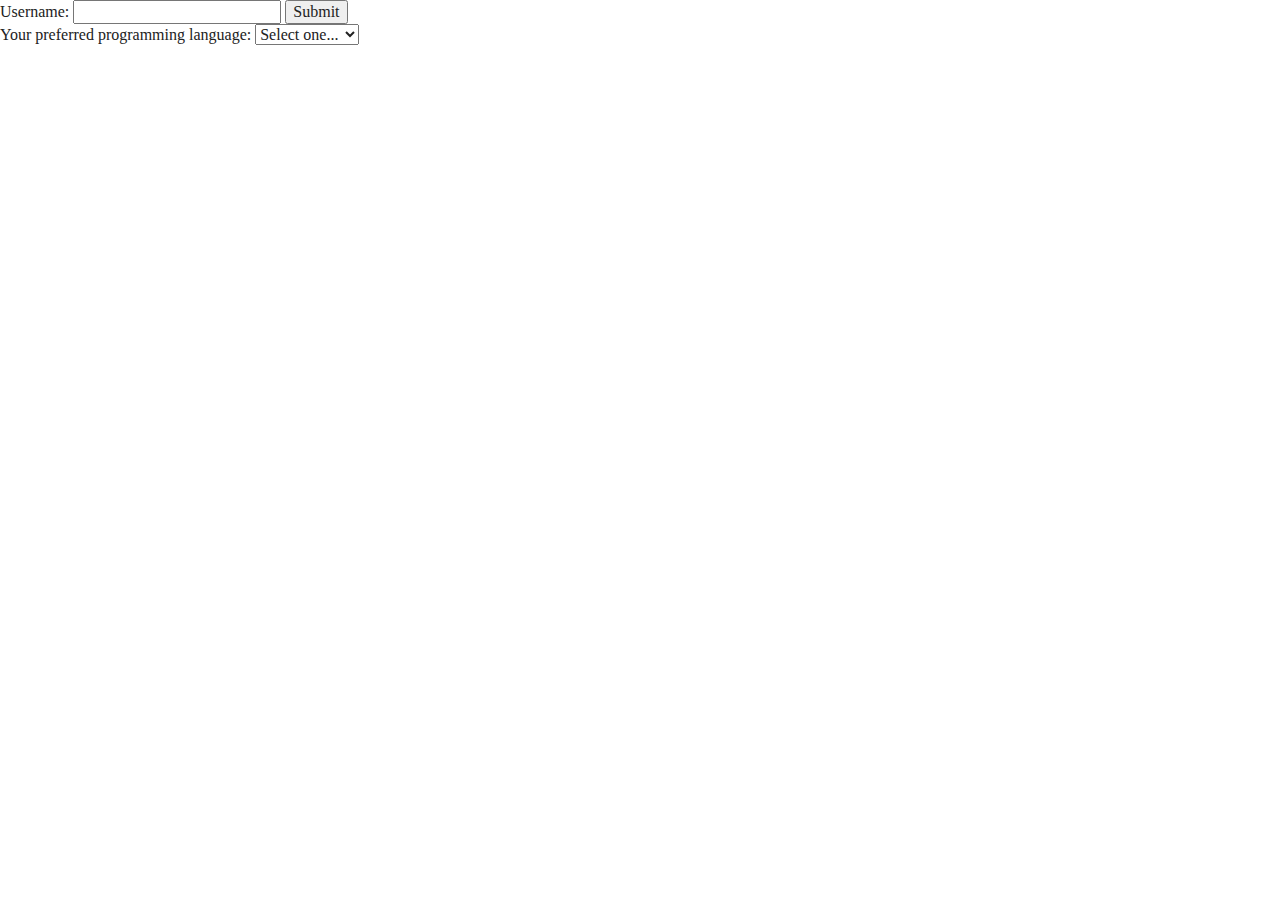
==== index.html @ 8140ffef "switched to "official" git repository" ====
<!doctype html>
<!--[if lt IE 7]> <html class="ie6 oldie"> <![endif]-->
<!--[if IE 7]>    <html class="ie7 oldie"> <![endif]-->
<!--[if IE 8]>    <html class="ie8 oldie"> <![endif]-->
<!--[if gt IE 8]><!-->
<html class="">
<!--<![endif]-->
<head>
<meta charset="utf-8">
<meta name="viewport" content="width=device-width, initial-scale=1">
<title>Untitled Document</title>
<link href="boilerplate.css" rel="stylesheet" type="text/css">
<!-- 
To learn more about the conditional comments around the html tags at the top of the file:
paulirish.com/2008/conditional-stylesheets-vs-css-hacks-answer-neither/

Do the following if you're using your customized build of modernizr (http://www.modernizr.com/):
* insert the link to your js here
* remove the link below to the html5shiv
* add the "no-js" class to the html tags at the top
* you can also remove the link to respond.min.js if you included the MQ Polyfill in your modernizr build 
-->
<!--[if lt IE 9]>
<script src="http://html5shiv.googlecode.com/svn/trunk/html5.js"></script>
<![endif]-->
<script src="respond.min.js"></script>
</head>
<body>
<div class="gridContainer clearfix">
  <div id="div1" class="fluid">
  
  <form name="input" action="ec2-54-164-21-237.compute-1.amazonaws.com" method="get">
Username: <input type="text" name="user">
<input type="submit" value="Submit">
</form>
<div>
<style>
  .custom-combobox {
    position: relative;
    display: inline-block;
  }
  .custom-combobox-toggle {
    position: absolute;
    top: 0;
    bottom: 0;
    margin-left: -1px;
    padding: 0;
  }
  .custom-combobox-input {
    margin: 0;
    padding: 5px 10px;
  }
  </style>
  <script>
  (function( $ ) {
    $.widget( "custom.combobox", {
      _create: function() {
        this.wrapper = $( "<span>" )
          .addClass( "custom-combobox" )
          .insertAfter( this.element );
 
        this.element.hide();
        this._createAutocomplete();
        this._createShowAllButton();
      },
 
      _createAutocomplete: function() {
        var selected = this.element.children( ":selected" ),
          value = selected.val() ? selected.text() : "";
 
        this.input = $( "<input>" )
          .appendTo( this.wrapper )
          .val( value )
          .attr( "title", "" )
          .addClass( "custom-combobox-input ui-widget ui-widget-content ui-state-default ui-corner-left" )
          .autocomplete({
            delay: 0,
            minLength: 0,
            source: $.proxy( this, "_source" )
          })
          .tooltip({
            tooltipClass: "ui-state-highlight"
          });
 
        this._on( this.input, {
          autocompleteselect: function( event, ui ) {
            ui.item.option.selected = true;
            this._trigger( "select", event, {
              item: ui.item.option
            });
          },
 
          autocompletechange: "_removeIfInvalid"
        });
      },
 
      _createShowAllButton: function() {
        var input = this.input,
          wasOpen = false;
 
        $( "<a>" )
          .attr( "tabIndex", -1 )
          .attr( "title", "Show All Items" )
          .tooltip()
          .appendTo( this.wrapper )
          .button({
            icons: {
              primary: "ui-icon-triangle-1-s"
            },
            text: false
          })
          .removeClass( "ui-corner-all" )
          .addClass( "custom-combobox-toggle ui-corner-right" )
          .mousedown(function() {
            wasOpen = input.autocomplete( "widget" ).is( ":visible" );
          })
          .click(function() {
            input.focus();
 
            // Close if already visible
            if ( wasOpen ) {
              return;
            }
 
            // Pass empty string as value to search for, displaying all results
            input.autocomplete( "search", "" );
          });
      },
 
      _source: function( request, response ) {
        var matcher = new RegExp( $.ui.autocomplete.escapeRegex(request.term), "i" );
        response( this.element.children( "option" ).map(function() {
          var text = $( this ).text();
          if ( this.value && ( !request.term || matcher.test(text) ) )
            return {
              label: text,
              value: text,
              option: this
            };
        }) );
      },
 
      _removeIfInvalid: function( event, ui ) {
 
        // Selected an item, nothing to do
        if ( ui.item ) {
          return;
        }
 
        // Search for a match (case-insensitive)
        var value = this.input.val(),
          valueLowerCase = value.toLowerCase(),
          valid = false;
        this.element.children( "option" ).each(function() {
          if ( $( this ).text().toLowerCase() === valueLowerCase ) {
            this.selected = valid = true;
            return false;
          }
        });
 
        // Found a match, nothing to do
        if ( valid ) {
          return;
        }
 
        // Remove invalid value
        this.input
          .val( "" )
          .attr( "title", value + " didn't match any item" )
          .tooltip( "open" );
        this.element.val( "" );
        this._delay(function() {
          this.input.tooltip( "close" ).attr( "title", "" );
        }, 2500 );
        this.input.autocomplete( "instance" ).term = "";
      },
 
      _destroy: function() {
        this.wrapper.remove();
        this.element.show();
      }
    });
  })( jQuery );
 
  $(function() {
    $( "#combobox" ).combobox();
    $( "#toggle" ).click(function() {
      $( "#combobox" ).toggle();
    });
  });
  </script>
</head>
<body>
 
<div class="ui-widget">
  <label>Your preferred programming language: </label>
  <select id="combobox">
    <option value="">Select one...</option>
    <option value="ActionScript">ActionScript</option>
    <option value="AppleScript">AppleScript</option>
    <option value="Asp">Asp</option>
    <option value="BASIC">BASIC</option>
    <option value="C">C</option>
    <option value="C++">C++</option>
    <option value="Clojure">Clojure</option>
    <option value="COBOL">COBOL</option>
    <option value="ColdFusion">ColdFusion</option>
    <option value="Erlang">Erlang</option>
    <option value="Fortran">Fortran</option>
    <option value="Groovy">Groovy</option>
    <option value="Haskell">Haskell</option>
    <option value="Java">Java</option>
    <option value="JavaScript">JavaScript</option>
    <option value="Lisp">Lisp</option>
    <option value="Perl">Perl</option>
    <option value="PHP">PHP</option>
    <option value="Python">Python</option>
    <option value="Ruby">Ruby</option>
    <option value="Scala">Scala</option>
    <option value="Scheme">Scheme</option>
  </select>
</div>
</div>
 
</div>
</div>
</body>
</html>
---- boilerplate.css ----
/*
/*
 * HTML5 ✰ Boilerplate v3.0.2
 *
 * What follows is the result of much research on cross-browser styling.
 * Credit left inline and big thanks to Nicolas Gallagher, Jonathan Neal,
 * Kroc Camen, and the H5BP dev community and team.
 *
 * Detailed information about this CSS: h5bp.com/css
 * 
 * Dreamweaver modifications:
 * 1. Commented out selection highlight
 * 2. Removed media queries section (we add our own in a separate file)
 *
 * ==|== normalize ==========================================================
 */


/* =============================================================================
   HTML5 display definitions
   ========================================================================== */

article, aside, details, figcaption, figure, footer, header, hgroup, nav, section { display: block; }
audio, canvas, video { display: inline-block; *display: inline; *zoom: 1; }
audio:not([controls]) { display: none; }
[hidden] { display: none; }

/* =============================================================================
   Base
   ========================================================================== */

/*
 * 1. Correct text resizing oddly in IE6/7 when body font-size is set using em units
 * 2. Prevent iOS text size adjust on device orientation change, without disabling user zoom: h5bp.com/g
 */

html { font-size: 100%; -webkit-text-size-adjust: 100%; -ms-text-size-adjust: 100%; }

html, button, input, select, textarea { font-family: serif; color: #222; }

body { margin: 0; font-size: 1em; line-height: 1.4; }

/* 
 * Remove text-shadow in selection highlight: h5bp.com/i
 * These selection declarations have to be separate
 * Also: hot pink! (or customize the background color to match your design)
 */

/* Dreamweaver: uncomment these if you do want to customize the selection highlight
 *::-moz-selection { background: #fe57a1; color: #fff; text-shadow: none; }
 *::selection { background: #fe57a1; color: #fff; text-shadow: none; }
 */

/* =============================================================================
   Links
   ========================================================================== */

a { color: #00e; }
a:visited { color: #551a8b; }
a:hover { color: #06e; }
a:focus { outline: thin dotted; }

/* Improve readability when focused and hovered in all browsers: h5bp.com/h */
a:hover, a:active { outline: 0; }


/* =============================================================================
   Typography
   ========================================================================== */

abbr[title] { border-bottom: 1px dotted; }

b, strong { font-weight: bold; }

blockquote { margin: 1em 40px; }

dfn { font-style: italic; }

hr { display: block; height: 1px; border: 0; border-top: 1px solid #ccc; margin: 1em 0; padding: 0; }

ins { background: #ff9; color: #000; text-decoration: none; }

mark { background: #ff0; color: #000; font-style: italic; font-weight: bold; }

/* Redeclare monospace font family: h5bp.com/j */
pre, code, kbd, samp { font-family: monospace, serif; _font-family: 'courier new', monospace; font-size: 1em; }

/* Improve readability of pre-formatted text in all browsers */
pre { white-space: pre; white-space: pre-wrap; word-wrap: break-word; }

q { quotes: none; }
q:before, q:after { content: ""; content: none; }

small { font-size: 85%; }

/* Position subscript and superscript content without affecting line-height: h5bp.com/k */
sub, sup { font-size: 75%; line-height: 0; position: relative; vertical-align: baseline; }
sup { top: -0.5em; }
sub { bottom: -0.25em; }


/* =============================================================================
   Lists
   ========================================================================== */

ul, ol { margin: 1em 0; padding: 0 0 0 40px; }
dd { margin: 0 0 0 40px; }
nav ul, nav ol { list-style: none; list-style-image: none; margin: 0; padding: 0; }


/* =============================================================================
   Embedded content
   ========================================================================== */

/*
 * 1. Improve image quality when scaled in IE7: h5bp.com/d
 * 2. Remove the gap between images and borders on image containers: h5bp.com/i/440
 */

img { border: 0; -ms-interpolation-mode: bicubic; vertical-align: middle; }

/*
 * Correct overflow not hidden in IE9
 */

svg:not(:root) { overflow: hidden; }


/* =============================================================================
   Figures
   ========================================================================== */

figure { margin: 0; }


/* =============================================================================
   Forms
   ========================================================================== */

form { margin: 0; }
fieldset { border: 0; margin: 0; padding: 0; }

/* Indicate that 'label' will shift focus to the associated form element */
label { cursor: pointer; }

/*
 * 1. Correct color not inheriting in IE6/7/8/9
 * 2. Correct alignment displayed oddly in IE6/7
 */

legend { border: 0; *margin-left: -7px; padding: 0; white-space: normal; }

/*
 * 1. Correct font-size not inheriting in all browsers
 * 2. Remove margins in FF3/4 S5 Chrome
 * 3. Define consistent vertical alignment display in all browsers
 */

button, input, select, textarea { font-size: 100%; margin: 0; vertical-align: baseline; *vertical-align: middle; }

/*
 * 1. Define line-height as normal to match FF3/4 (set using !important in the UA stylesheet)
 */

button, input { line-height: normal; }

/*
 * 1. Display hand cursor for clickable form elements
 * 2. Allow styling of clickable form elements in iOS
 * 3. Correct inner spacing displayed oddly in IE7 (doesn't effect IE6)
 */

button, input[type="button"], input[type="reset"], input[type="submit"] { cursor: pointer; -webkit-appearance: button; *overflow: visible; }

/*
 * Re-set default cursor for disabled elements
 */

button[disabled], input[disabled] { cursor: default; }

/*
 * Consistent box sizing and appearance
 */

input[type="checkbox"], input[type="radio"] { box-sizing: border-box; padding: 0; *width: 13px; *height: 13px; }
input[type="search"] { -webkit-appearance: textfield; -moz-box-sizing: content-box; -webkit-box-sizing: content-box; box-sizing: content-box; }
input[type="search"]::-webkit-search-decoration, input[type="search"]::-webkit-search-cancel-button { -webkit-appearance: none; }

/*
 * Remove inner padding and border in FF3/4: h5bp.com/l
 */

button::-moz-focus-inner, input::-moz-focus-inner { border: 0; padding: 0; }

/*
 * 1. Remove default vertical scrollbar in IE6/7/8/9
 * 2. Allow only vertical resizing
 */

textarea { overflow: auto; vertical-align: top; resize: vertical; }

/* Colors for form validity */
input:valid, textarea:valid {  }
input:invalid, textarea:invalid { background-color: #f0dddd; }


/* =============================================================================
   Tables
   ========================================================================== */
/* 
 * 'border-collapse: collapse;' needs to be overridden in designs having tables with rounded corners and drop shadows.
*/
table { border-collapse: collapse; border-spacing: 0; }
td { vertical-align: top; }

/* =============================================================================
   Chrome Frame Prompt
   ========================================================================== */

.chromeframe { margin: 0.2em 0; background: #ccc; color: black; padding: 0.2em 0; }


/* ==|== primary styles =====================================================
   Author:
   ========================================================================== */
















/* ==|== non-semantic helper classes ========================================
   Please define your styles before this section.
   ========================================================================== */

/* For image replacement */
.ir { display: block; border: 0; text-indent: -999em; overflow: hidden; background-color: transparent; background-repeat: no-repeat; text-align: left; direction: ltr; *line-height: 0; }
.ir br { display: none; }

/* Hide from both screenreaders and browsers: h5bp.com/u */
.hidden { display: none !important; visibility: hidden; }

/* Hide only visually, but have it available for screenreaders: h5bp.com/v */
.visuallyhidden { border: 0; clip: rect(0 0 0 0); height: 1px; margin: -1px; overflow: hidden; padding: 0; position: absolute; width: 1px; }

/* Extends the .visuallyhidden class to allow the element to be focusable when navigated to via the keyboard: h5bp.com/p */
.visuallyhidden.focusable:active, .visuallyhidden.focusable:focus { clip: auto; height: auto; margin: 0; overflow: visible; position: static; width: auto; }

/* Hide visually and from screenreaders, but maintain layout */
.invisible { visibility: hidden; }

/* Contain floats: h5bp.com/q */
.clearfix:before, .clearfix:after { content: ""; display: table; }
.clearfix:after { clear: both; }
.clearfix { *zoom: 1; }


/* ==|== print styles =======================================================
   Print styles.
   Inlined to avoid required HTTP connection: h5bp.com/r
   ========================================================================== */

@media print {
  * { background: transparent !important; color: black !important; box-shadow:none !important; text-shadow: none !important; filter:none !important; -ms-filter: none !important; } /* Black prints faster: h5bp.com/s */
  a, a:visited { text-decoration: underline; }
  a[href]:after { content: " (" attr(href) ")"; }
  abbr[title]:after { content: " (" attr(title) ")"; }
  .ir a:after, a[href^="javascript:"]:after, a[href^="#"]:after { content: ""; }  /* Don't show links for images, or javascript/internal links */
  pre, blockquote { border: 1px solid #999; page-break-inside: avoid; }
  thead { display: table-header-group; } /* h5bp.com/t */
  tr, img { page-break-inside: avoid; }
  img { max-width: 100% !important; }
  @page { margin: 0.5cm; }
  p, h2, h3 { orphans: 3; widows: 3; }
  h2, h3 { page-break-after: avoid; }
}
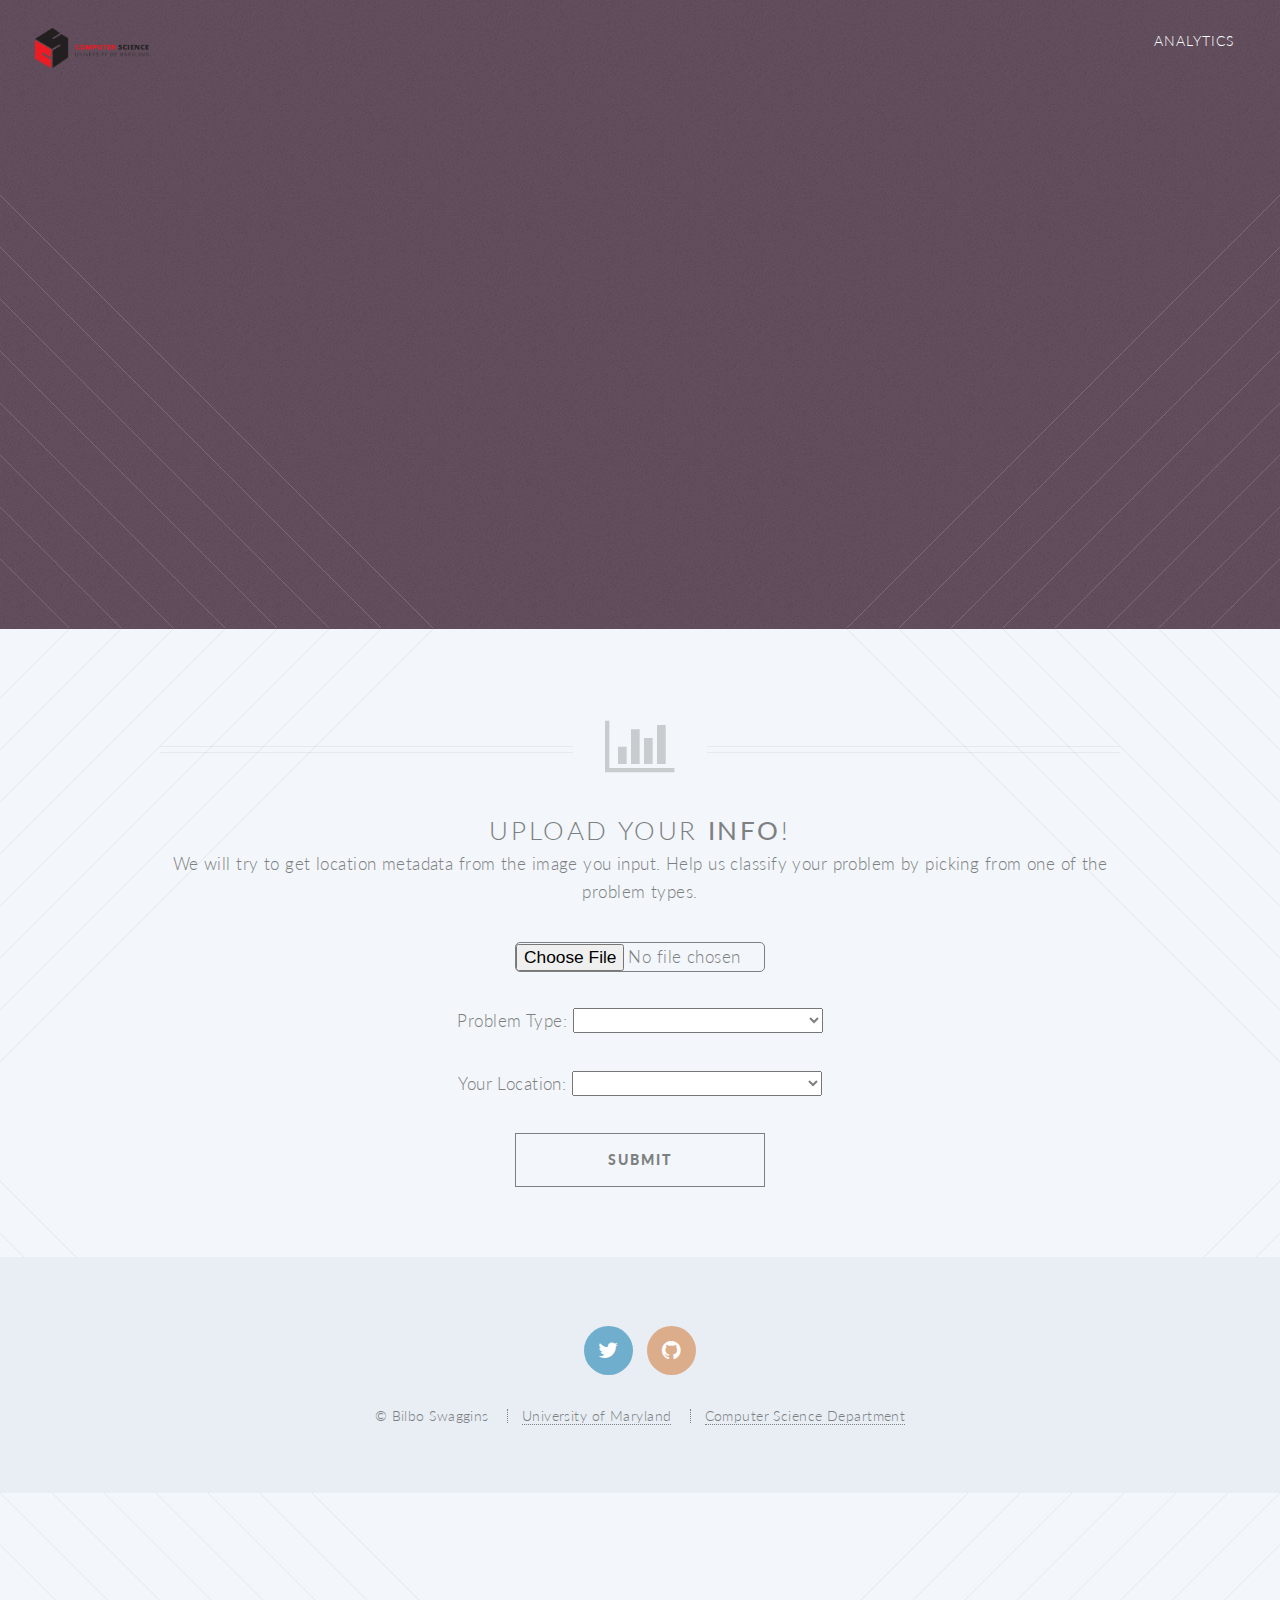
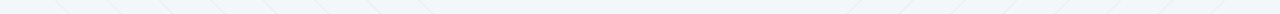
==== commit beafbb65: "Website 4.0 with analytics page" ====
--- a/index.html
+++ b/index.html
@@ -1,228 +1,171 @@
-<!doctype html>
-<!--[if lt IE 7]> <html class="ie6 oldie"> <![endif]-->
-<!--[if IE 7]>    <html class="ie7 oldie"> <![endif]-->
-<!--[if IE 8]>    <html class="ie8 oldie"> <![endif]-->
-<!--[if gt IE 8]><!-->
-<html class="">
-<!--<![endif]-->
+<!DOCTYPE HTML>
+<!--
+	Twenty by HTML5 UP
+	html5up.net | @n33co
+	Free for personal and commercial use under the CCA 3.0 license (html5up.net/license)
+-->
+<html>
 <head>
-<meta charset="utf-8">
-<meta name="viewport" content="width=device-width, initial-scale=1">
-<title>Untitled Document</title>
-<link href="boilerplate.css" rel="stylesheet" type="text/css">
-<!-- 
-To learn more about the conditional comments around the html tags at the top of the file:
-paulirish.com/2008/conditional-stylesheets-vs-css-hacks-answer-neither/
+<title>[Project]</title>
+<meta http-equiv="content-type" content="text/html; charset=utf-8" />
+<meta name="description" content="" />
+<meta name="keywords" content="" />
+<!--[if lte IE 8]><script src="css/ie/html5shiv.js"></script><![endif]-->
+<script src="js/jquery.min.js"></script>
+<script src="js/jquery.dropotron.min.js"></script>
+<script src="js/jquery.scrolly.min.js"></script>
+<script src="js/jquery.scrollgress.min.js"></script>
+<script src="js/skel.min.js"></script>
+<script src="js/skel-layers.min.js"></script>
+<script src="js/init.js"></script>
+<noscript>
+<link rel="stylesheet" href="css/skel.css" />
+<link rel="stylesheet" href="css/style.css" />
+<link rel="stylesheet" href="css/style-wide.css" />
+<link rel="stylesheet" href="css/style-noscript.css" />
+</noscript>
+<!--[if lte IE 8]><link rel="stylesheet" href="css/ie/v8.css" /><![endif]-->
+<!--[if lte IE 9]><link rel="stylesheet" href="css/ie/v9.css" /><![endif]-->
+</head><body class="index">
 
-Do the following if you're using your customized build of modernizr (http://www.modernizr.com/):
-* insert the link to your js here
-* remove the link below to the html5shiv
-* add the "no-js" class to the html tags at the top
-* you can also remove the link to respond.min.js if you included the MQ Polyfill in your modernizr build 
--->
-<!--[if lt IE 9]>
-<script src="http://html5shiv.googlecode.com/svn/trunk/html5.js"></script>
-<![endif]-->
-<script src="respond.min.js"></script>
-</head>
-<body>
-<div class="gridContainer clearfix">
-  <div id="div1" class="fluid">
-  
-  <form name="input" action="ec2-54-164-21-237.compute-1.amazonaws.com" method="get">
-Username: <input type="text" name="user">
-<input type="submit" value="Submit">
+<!-- Header -->
+<header id="header" class="alt">
+  <h1 id="logo"><a href="http://www.cs.umd.edu"><img src="images/cslogo.png" height="40px"></a></h1>
+  <nav id="nav">
+    <ul>
+      <li><a href="analytics.html">Analytics</a></li>
+    </ul>
+  </nav>
+</header>
+
+<!-- Banner -->
+<section id="banner"> 
+  <!--
+					".inner" is set up as an inline-block so it automatically expands
+					in both directions to fit whatever's inside it. This means it won't
+					automatically wrap lines, so be sure to use line breaks where
+					appropriate (<br />).
+				-->
+  <div class="inner">
+    <header>
+      <h2>[project]</h2>
+    </header>
+    <p> Found a <strong>leaky faucet</strong>? <br />
+      Saw a <strong>flickering light</strong>? <br />
+      <br />
+      Speak up! <br />
+    </p>
+    <footer>
+      <ul class="buttons vertical">
+        <li><a href="#main" class="button fit scrolly">Submit Your Problem</a></li>
+      </ul>
+    </footer>
+  </div>
+</section>
+
+<!-- Main -->
+<article id="main">
+<header class="special container">
+<span class="icon fa-bar-chart-o"></span>
+<h2>Upload your <strong>info</strong>! <br />
+</h2>
+We will try to get location metadata from the image you input. Help us classify your problem by picking from one of the problem types. 
+<div id="form_container">
+<form id="problem_form_1" class="appnitro hidden" enctype="multipart/form-data" method="post" action="">
+  <input type="hidden" name="redirect" value="http://google.com" />
+  <ul >
+  <p></p>
+    <li id="li_1">
+      <input id="inputImage" name="inputImage" class="element file" type="file" style="width: 250px; border-style:solid; border-radius:5px; border-width:1px;"/>
+    </li>
+    <p></p>
+    <!--  <li id="li_2">
+    <p>Notes</p>
+      <input id="notes" name="notes" class="element text medium" type="text" maxlength="255" value=""/>
+    </li> -->
+    <li id="li_1" >
+      <p></p>Problem Type:
+      <select class="element select medium" id="problemType" name="problemType" style="width: 250px;">
+        <option value="" selected="selected"></option>
+        <option value="1" >Electrical</option>
+        <option value="2" >Plumbing</option>
+        <option value="3" >Furniture/Fixtures</option>
+        <option value="4" >Miscellaneous</option>
+        <option value="4" >Security Concern</option>
+      </select>
+    </li>
+    <li id="li_2">
+      <p></p>Your Location:
+      <select class="element select medium" id="location" name="location" style="width: 250px;">
+        <option value="" selected="selected"></option>
+        <option value="1" >A.V. Williams</option>
+        <option value="2" >Adele H. Stamp</option>
+        <option value="3" >Allegany Hall</option>
+        <option value="4" >Animcal Sci/Agri Engineer Bldg</option>
+        <option value="5" >Annapolis Hall</option>
+        <option value="6" >Anne Arundel Hall</option>
+        <option value="7" >Architecture</option>
+        <option value="8" >Art Sociology</option>
+        <option value="9" >Baltimore Hall</option>
+        <option value="10" >Bel Air Hall</option>
+        <option value="11" >Bio Psych</option>
+        <option value="12" >Bioscience Research Building</option>
+        <option value="13" >Calvert Hall</option>
+        <option value="14" >Cambridge Hall</option>
+        <option value="15" >Caroline Hall</option>
+        <option value="16" >Carroll Hall</option>
+        <option value="17" >Cecil Hall</option>
+        <option value="18" >Centreville Hall</option>
+        <option value="19" >Charles Hall</option>
+        <option value="20" >Chestertown</option>
+        <option value="21" >Cumberland Hall</option>
+        <option value="22" >Denton Hall</option>
+        <option value="23" >Easton Hall</option>
+        <option value="24" >Elkton Hall</option>
+        <option value="25" >Ellicott Hall</option>
+        <option value="26" >Frederick Hall</option>
+        <option value="27" >Hagerstown</option>
+        <option value="28" >Kim Engineering</option>
+        <option value="29" >Laplata Hall</option>
+        <option value="30" >Marie Mount Hall</option>
+        <option value="31" >Oakland Hall</option>
+        <option value="32" >Prince Georges Hall</option>
+        <option value="33" >Queen Anne's Hall</option>
+        <option value="34" >Somerset Hall</option>
+        <option value="35" >St.Mary's Hall</option>
+        <option value="36" >Symons Hall</option>
+        <option value="37" >Talbot Hall</option>
+        <option value="38" >Washington Hall</option>
+        <option value="39" >Wicomico Hall</option>
+        <option value="40" >Worchester Hall</option>
+      </select>
+    </li>
+    <!-- <li id="li_3">
+      <p>Notes</p>
+      <input id="notes" name="notes" class="element text medium" type="text" maxlength="255" value=""/>  
+    </li> -->
+    <p></p>
+    <li class="buttons">
+      <input type="hidden" name="form_id" value="901503" />
+      <input id="saveForm" class="button_text" type="submit" name="submit" value="Submit" />
+    </li>
+  </ul>
 </form>
-<div>
-<style>
-  .custom-combobox {
-    position: relative;
-    display: inline-block;
-  }
-  .custom-combobox-toggle {
-    position: absolute;
-    top: 0;
-    bottom: 0;
-    margin-left: -1px;
-    padding: 0;
-  }
-  .custom-combobox-input {
-    margin: 0;
-    padding: 5px 10px;
-  }
-  </style>
-  <script>
-  (function( $ ) {
-    $.widget( "custom.combobox", {
-      _create: function() {
-        this.wrapper = $( "<span>" )
-          .addClass( "custom-combobox" )
-          .insertAfter( this.element );
- 
-        this.element.hide();
-        this._createAutocomplete();
-        this._createShowAllButton();
-      },
- 
-      _createAutocomplete: function() {
-        var selected = this.element.children( ":selected" ),
-          value = selected.val() ? selected.text() : "";
- 
-        this.input = $( "<input>" )
-          .appendTo( this.wrapper )
-          .val( value )
-          .attr( "title", "" )
-          .addClass( "custom-combobox-input ui-widget ui-widget-content ui-state-default ui-corner-left" )
-          .autocomplete({
-            delay: 0,
-            minLength: 0,
-            source: $.proxy( this, "_source" )
-          })
-          .tooltip({
-            tooltipClass: "ui-state-highlight"
-          });
- 
-        this._on( this.input, {
-          autocompleteselect: function( event, ui ) {
-            ui.item.option.selected = true;
-            this._trigger( "select", event, {
-              item: ui.item.option
-            });
-          },
- 
-          autocompletechange: "_removeIfInvalid"
-        });
-      },
- 
-      _createShowAllButton: function() {
-        var input = this.input,
-          wasOpen = false;
- 
-        $( "<a>" )
-          .attr( "tabIndex", -1 )
-          .attr( "title", "Show All Items" )
-          .tooltip()
-          .appendTo( this.wrapper )
-          .button({
-            icons: {
-              primary: "ui-icon-triangle-1-s"
-            },
-            text: false
-          })
-          .removeClass( "ui-corner-all" )
-          .addClass( "custom-combobox-toggle ui-corner-right" )
-          .mousedown(function() {
-            wasOpen = input.autocomplete( "widget" ).is( ":visible" );
-          })
-          .click(function() {
-            input.focus();
- 
-            // Close if already visible
-            if ( wasOpen ) {
-              return;
-            }
- 
-            // Pass empty string as value to search for, displaying all results
-            input.autocomplete( "search", "" );
-          });
-      },
- 
-      _source: function( request, response ) {
-        var matcher = new RegExp( $.ui.autocomplete.escapeRegex(request.term), "i" );
-        response( this.element.children( "option" ).map(function() {
-          var text = $( this ).text();
-          if ( this.value && ( !request.term || matcher.test(text) ) )
-            return {
-              label: text,
-              value: text,
-              option: this
-            };
-        }) );
-      },
- 
-      _removeIfInvalid: function( event, ui ) {
- 
-        // Selected an item, nothing to do
-        if ( ui.item ) {
-          return;
-        }
- 
-        // Search for a match (case-insensitive)
-        var value = this.input.val(),
-          valueLowerCase = value.toLowerCase(),
-          valid = false;
-        this.element.children( "option" ).each(function() {
-          if ( $( this ).text().toLowerCase() === valueLowerCase ) {
-            this.selected = valid = true;
-            return false;
-          }
-        });
- 
-        // Found a match, nothing to do
-        if ( valid ) {
-          return;
-        }
- 
-        // Remove invalid value
-        this.input
-          .val( "" )
-          .attr( "title", value + " didn't match any item" )
-          .tooltip( "open" );
-        this.element.val( "" );
-        this._delay(function() {
-          this.input.tooltip( "close" ).attr( "title", "" );
-        }, 2500 );
-        this.input.autocomplete( "instance" ).term = "";
-      },
- 
-      _destroy: function() {
-        this.wrapper.remove();
-        this.element.show();
-      }
-    });
-  })( jQuery );
- 
-  $(function() {
-    $( "#combobox" ).combobox();
-    $( "#toggle" ).click(function() {
-      $( "#combobox" ).toggle();
-    });
-  });
-  </script>
-</head>
-<body>
- 
-<div class="ui-widget">
-  <label>Your preferred programming language: </label>
-  <select id="combobox">
-    <option value="">Select one...</option>
-    <option value="ActionScript">ActionScript</option>
-    <option value="AppleScript">AppleScript</option>
-    <option value="Asp">Asp</option>
-    <option value="BASIC">BASIC</option>
-    <option value="C">C</option>
-    <option value="C++">C++</option>
-    <option value="Clojure">Clojure</option>
-    <option value="COBOL">COBOL</option>
-    <option value="ColdFusion">ColdFusion</option>
-    <option value="Erlang">Erlang</option>
-    <option value="Fortran">Fortran</option>
-    <option value="Groovy">Groovy</option>
-    <option value="Haskell">Haskell</option>
-    <option value="Java">Java</option>
-    <option value="JavaScript">JavaScript</option>
-    <option value="Lisp">Lisp</option>
-    <option value="Perl">Perl</option>
-    <option value="PHP">PHP</option>
-    <option value="Python">Python</option>
-    <option value="Ruby">Ruby</option>
-    <option value="Scala">Scala</option>
-    <option value="Scheme">Scheme</option>
-  </select>
-</div>
-</div>
- 
-</div>
-</div>
+
+</header>
+
+
+<!-- Footer -->
+<footer id="footer">
+  <ul class="icons">
+    <li><a href="https://twitter.com/HackBilboSwag" class="icon circle fa-twitter"><span class="label">Twitter</span></a></li>
+    <li><a href="https://github.com/2014DaemonDash/bilbo-swaggins" class="icon circle fa-github"><span class="label">Github</span></a></li>
+  </ul>
+  <ul class="copyright">
+    <li>&copy; Bilbo Swaggins</li>
+    <li><a href="http://www.umd.edu">University of Maryland</a></li>
+    <li><a href="http://www.cs.umd.edu">Computer Science Department</a></li>
+  </ul>
+</footer>
 </body>
-</html>
+</html>--- a/css/skel.css
+++ b/css/skel.css
@@ -0,0 +1,222 @@
+/* Resets (http://meyerweb.com/eric/tools/css/reset/ | v2.0 | 20110126 | License: none (public domain)) */
+
+	html,body,div,span,applet,object,iframe,h1,h2,h3,h4,h5,h6,p,blockquote,pre,a,abbr,acronym,address,big,cite,code,del,dfn,em,img,ins,kbd,q,s,samp,small,strike,strong,sub,sup,tt,var,b,u,i,center,dl,dt,dd,ol,ul,li,fieldset,form,label,legend,table,caption,tbody,tfoot,thead,tr,th,td,article,aside,canvas,details,embed,figure,figcaption,footer,header,hgroup,menu,nav,output,ruby,section,summary,time,mark,audio,video{margin:0;padding:0;border:0;font-size:100%;font:inherit;vertical-align:baseline;}article,aside,details,figcaption,figure,footer,header,hgroup,menu,nav,section{display:block;}body{line-height:1;}ol,ul{list-style:none;}blockquote,q{quotes:none;}blockquote:before,blockquote:after,q:before,q:after{content:'';content:none;}table{border-collapse:collapse;border-spacing:0;}body{-webkit-text-size-adjust:none}
+
+/* Box Model */
+
+	*, *:before, *:after {
+		-moz-box-sizing: border-box;
+		-webkit-box-sizing: border-box;
+		box-sizing: border-box;
+	}
+
+/* Container */
+
+	body {
+		/* min-width: (containers) */
+		min-width: 1200px;
+	}
+
+	.container {
+		margin-left: auto;
+		margin-right: auto;
+		
+		/* width: (containers) */
+		width: 1200px;
+	}
+
+	/* Modifiers */
+	
+		.container.small {
+			/* width: (containers) * 0.75; */
+			width: 900px;
+		}
+
+		.container.big {
+			width: 100%;
+
+			/* max-width: (containers) * 1.25; */
+			max-width: 1500px;
+
+			/* min-width: (containers); */
+			min-width: 1200px;
+		}
+
+/* Grid */
+
+	.\31 2u { width: 100% }
+	.\31 1u { width: 91.6666666667% }
+	.\31 0u { width: 83.3333333333% }
+	.\39 u { width: 75% }
+	.\38 u { width: 66.6666666667% }
+	.\37 u { width: 58.3333333333% }
+	.\36 u { width: 50% }
+	.\35 u { width: 41.6666666667% }
+	.\34 u { width: 33.3333333333% }
+	.\33 u { width: 25% }
+	.\32 u { width: 16.6666666667% }
+	.\31 u { width: 8.3333333333% }
+	.\-11u { margin-left: 91.6666666667% }
+	.\-10u { margin-left: 83.3333333333% }
+	.\-9u { margin-left: 75% }
+	.\-8u { margin-left: 66.6666666667% }
+	.\-7u { margin-left: 58.3333333333% }
+	.\-6u { margin-left: 50% }
+	.\-5u { margin-left: 41.6666666667% }
+	.\-4u { margin-left: 33.3333333333% }
+	.\-3u { margin-left: 25% }
+	.\-2u { margin-left: 16.6666666667% }
+	.\-1u { margin-left: 8.3333333333% }
+
+	/* Rows */
+
+		.row > * {
+			float: left;
+		}
+
+		.row:after {
+			content: '';
+			display: block;
+			clear: both;
+			height: 0;
+		}
+
+		.row:first-child > * {
+			padding-top: 0 !important;
+		}
+
+		.row.uniform > * > :first-child {
+			margin-top: 0;
+		}
+
+		.row.uniform > * > :last-child {
+			margin-bottom: 0;
+		}
+
+		/* Normal */
+
+			.row > * {
+				/* padding-left: (gutters) */
+				padding-left: 40px;
+			}
+
+			.row + .row > * {
+				/* padding: (gutters) 0 0 (gutters) */
+				padding: 40px 0 0 40px;
+			}
+
+			.row {
+				/* margin-left: -(gutters) */
+				margin-left: -40px;
+			}
+
+			.row + .row.uniform > * {
+				/* padding: (gutters.vertical) 0 0 (gutters.vertical) */
+				padding: 40px 0 0 40px;
+			}
+
+		/* Flush */
+
+			.row.flush > * {
+				padding-left: 0;
+			}
+
+			.row + .row.flush > * {
+				padding: 0;
+			}
+
+			.row.flush {
+				margin-left: 0;
+			}
+
+			.row + .row.uniform.flush > * {
+				padding: 0;
+			}
+
+		/* Quarter */
+
+			.row.quarter > * {
+				/* padding-left: (gutters * 0.25) */
+				padding-left: 10px;
+			}
+
+			.row + .row.quarter > * {
+				/* padding: (gutters * 0.25) 0 0 (gutters * 0.25) */
+				padding: 10px 0 0 10px;
+			}
+
+			.row.quarter {
+				/* margin-left: -(gutters * 0.25) */
+				margin-left: -10px;
+			}
+
+			.row + .row.uniform.quarter > * {
+				/* padding: (gutters.vertical * 0.25) 0 0 (gutters.vertical * 0.25) */
+				padding: 10px 0 0 10px;
+			}
+
+		/* Half */
+
+			.row.half > * {
+				/* padding-left: (gutters * 0.5) */
+				padding-left: 20px;
+			}
+
+			.row + .row.half > * {
+				/* padding: (gutters * 0.5) 0 0 (gutters * 0.5) */
+				padding: 20px 0 0 20px;
+			}
+
+			.row.half {
+				/* margin-left: -(gutters * 0.5) */
+				margin-left: -20px;
+			}
+
+			.row + .row.uniform.half > * {
+				/* padding: (gutters.vertical * 0.5) 0 0 (gutters.vertical * 0.5) */
+				padding: 20px 0 0 20px;
+			}
+
+		/* One and (a) Half */
+
+			.row.oneandhalf > * {
+				/* padding-left: (gutters * 1.5) */
+				padding-left: 60px;
+			}
+
+			.row + .row.oneandhalf > * {
+				/* padding: (gutters * 1.5) 0 0 (gutters * 1.5) */
+				padding: 60px 0 0 60px;
+			}
+
+			.row.oneandhalf {
+				/* margin-left: -(gutters * 1.5) */
+				margin-left: -60px;
+			}
+
+			.row + .row.uniform.oneandhalf > * {
+				/* padding: (gutters.vertical * 1.5) 0 0 (gutters.vertical * 1.5) */
+				padding: 60px 0 0 60px;
+			}
+
+		/* Double */
+
+			.row.double > * {
+				/* padding-left: (gutters * 2) */
+				padding-left: 80px;
+			}
+
+			.row + .row.double > * {
+				/* padding: (gutters * 2) 0 0 (gutters * 2) */
+				padding: 80px 0 0 80px;
+			}
+
+			.row.double {
+				/* margin-left: -(gutters * 2) */
+				margin-left: -80px;
+			}
+			
+			.row + .row.uniform.double > * {
+				/* padding: (gutters.vertical * 2) 0 0 (gutters.vertical * 2) */
+				padding: 80px 0 0 80px;
+			}--- a/css/style.css
+++ b/css/style.css
@@ -0,0 +1,1119 @@
+@import url("font-awesome.min.css");
+@import url("http://fonts.googleapis.com/css?family=Lato:300,400,900");
+
+/*
+	Twenty by HTML5 UP
+	html5up.net | @n33co
+	Free for personal and commercial use under the CCA 3.0 license (html5up.net/license)
+*/
+
+/* Basic */
+
+	body, #skel-layers-wrapper {
+		background: #f3f6fa;
+	}
+
+	body.is-loading * {
+		-moz-animation: none !important;
+		-webkit-animation: none !important;
+		-o-animation: none !important;
+		-ms-animation: none !important;
+		animation: none !important;
+		-moz-transition: none !important;
+		-webkit-transition: none !important;
+		-o-transition: none !important;
+		-ms-transition: none !important;
+		transition: none !important;
+	}
+
+	body, input, select, textarea {
+		color: #7c8081;
+		font-family: 'Lato', sans-serif;
+		font-size: 15pt;
+		font-weight: 300;
+		letter-spacing: 0.025em;
+		line-height: 1.75em;
+	}
+
+	a {
+		-moz-transition: color 0.2s ease-in-out, border-color 0.2s ease-in-out, background-color 0.2s ease-in-out;
+		-webkit-transition: color 0.2s ease-in-out, border-color 0.2s ease-in-out, background-color 0.2s ease-in-out;
+		-o-transition: color 0.2s ease-in-out, border-color 0.2s ease-in-out, background-color 0.2s ease-in-out;
+		-ms-transition: color 0.2s ease-in-out, border-color 0.2s ease-in-out, background-color 0.2s ease-in-out;
+		transition: color 0.2s ease-in-out, border-color 0.2s ease-in-out, background-color 0.2s ease-in-out;
+		color: #3fb1a3;
+		text-decoration: none;
+		border-bottom: dotted 1px;
+	}
+
+		a:hover {
+			border-bottom-color: transparent;
+		}
+
+	strong, b {
+		font-weight: 400;
+	}
+
+	p, ul, ol, dl, table, blockquote {
+		margin: 0 0 2em 0;
+	}
+
+	h1, h2, h3, h4, h5, h6 {
+		color: inherit;
+		font-weight: 300;
+		line-height: 1.75em;
+		margin-bottom: 1em;
+		text-transform: uppercase;
+	}
+
+		h1 a, h2 a, h3 a, h4 a, h5 a, h6 a {
+			color: inherit;
+			text-decoration: none;
+			border: 0;
+		}
+
+	h2 {
+		font-size: 1.5em;
+		letter-spacing: 0.1em;
+	}
+
+	h3 {
+		font-size: 1.15em;
+		letter-spacing: 0.025em;
+	}
+
+	sub {
+		font-size: 0.8em;
+		position: relative;
+		top: 0.5em;
+	}
+
+	sup {
+		font-size: 0.8em;
+		position: relative;
+		top: -0.5em;
+	}
+
+	hr {
+		border-top: solid 1px rgba(124, 128, 129, 0.2);
+		border: 0;
+		margin-bottom: 1.5em;
+	}
+
+	blockquote {
+		border-left: solid 0.5em rgba(124, 128, 129, 0.2);
+		font-style: italic;
+		padding: 1em 0 1em 2em;
+	}
+
+/* Section/Article */
+
+	section.special, article.special {
+		text-align: center;
+	}
+
+	header.major {
+		padding-bottom: 2em;
+	}
+
+	header.special {
+		margin-bottom: 5em;
+		padding-top: 7em;
+		position: relative;
+		text-align: center;
+	}
+
+		header.special:before, header.special:after {
+			border-bottom: solid 1.5px;
+			border-top: solid 1.5px;
+			content: '';
+			height: 7px;
+			opacity: 0.1;
+			position: absolute;
+			top: 1.75em;
+			width: 43%;
+		}
+
+		header.special:before {
+			left: 0;
+		}
+
+		header.special:after {
+			right: 0;
+		}
+
+		header.special h2 {
+			margin-bottom: 0;
+		}
+
+		header.special h2 + p {
+			margin-bottom: 0;
+			padding-top: 1.5em;
+		}
+
+		header.special .icon {
+			cursor: default;
+			height: 7em;
+			left: 0;
+			position: absolute;
+			text-align: center;
+			top: 1em;
+			width: 100%;
+		}
+
+			header.special .icon:before {
+				font-size: 3.5em;
+				opacity: 0.35;
+			}
+
+	footer > :last-child {
+		margin-bottom: 0;
+	}
+
+	footer.major {
+		padding-top: 3em;
+	}
+
+/* Form */
+
+	input[type="text"],
+	input[type="password"],
+	input[type="email"],
+	textarea {
+		-moz-transition: background-color 0.2s ease-in-out, border-color 0.2s ease-in-out;
+		-webkit-transition: background-color 0.2s ease-in-out, border-color 0.2s ease-in-out;
+		-o-transition: background-color 0.2s ease-in-out, border-color 0.2s ease-in-out;
+		-ms-transition: background-color 0.2s ease-in-out, border-color 0.2s ease-in-out;
+		transition: background-color 0.2s ease-in-out, border-color 0.2s ease-in-out;
+		-moz-appearance: none;
+		-webkit-appearance: none;
+		-o-appearance: none;
+		-ms-appearance: none;
+		appearance: none;
+		background: none;
+		border: solid 1px rgba(124, 128, 129, 0.2);
+		color: inherit;
+		display: block;
+		padding: 0.75em;
+		text-decoration: none;
+		width: 100%;
+		outline: 0;
+	}
+
+		input[type="text"]:focus,
+		input[type="password"]:focus,
+		input[type="email"]:focus,
+		textarea:focus {
+			border-color: #83d3c9;
+		}
+
+	input[type="text"],
+	input[type="password"],
+	input[type="email"] {
+		line-height: 1em;
+	}
+
+	::-webkit-input-placeholder {
+		color: inherit;
+		opacity: 0.5;
+		position: relative;
+		top: 3px;
+	}
+
+	:-moz-placeholder {
+		color: inherit;
+		opacity: 0.5;
+	}
+
+	::-moz-placeholder {
+		color: inherit;
+		opacity: 0.5;
+	}
+
+	:-ms-input-placeholder {
+		color: inherit;
+		opacity: 0.5;
+	}
+
+	.formerize-placeholder {
+		color: rgba(124, 128, 129, 0.5) !important;
+	}
+
+/* Image */
+
+	.image {
+		border: 0;
+		position: relative;
+	}
+
+		.image:before {
+			background: url("images/overlay.png");
+			content: '';
+			height: 100%;
+			left: 0;
+			position: absolute;
+			top: 0;
+			width: 100%;
+		}
+
+		.image.fit {
+			display: block;
+		}
+
+			.image.fit img {
+				display: block;
+				width: 100%;
+			}
+
+		.image.featured {
+			display: block;
+			margin: 0 0 2em 0;
+		}
+
+			.image.featured img {
+				display: block;
+				width: 100%;
+			}
+
+/* Icon */
+
+	.icon {
+		position: relative;
+	}
+
+		.icon:before {
+			-moz-osx-font-smoothing: grayscale;
+			-webkit-font-smoothing: antialiased;
+			font-family: FontAwesome;
+			font-style: normal;
+			font-weight: normal;
+			text-transform: none !important;
+		}
+
+		.icon.circle {
+			-moz-transition: all 0.2s ease-in-out;
+			-webkit-transition: all 0.2s ease-in-out;
+			-o-transition: all 0.2s ease-in-out;
+			-ms-transition: all 0.2s ease-in-out;
+			transition: all 0.2s ease-in-out;
+			border: 0;
+			border-radius: 100%;
+			display: inline-block;
+			font-size: 1.25em;
+			height: 2.25em;
+			left: 0;
+			line-height: 2.25em;
+			text-align: center;
+			text-decoration: none;
+			top: 0;
+			width: 2.25em;
+		}
+
+			.icon.circle:hover {
+				top: -0.2em;
+			}
+
+			.icon.circle.fa-twitter {
+				background: #70aecd;
+				color: white;
+			}
+
+				.icon.circle.fa-twitter:hover {
+					background: #7fb7d2;
+				}
+
+			.icon.circle.fa-facebook {
+				background: #7490c3;
+				color: white;
+			}
+
+				.icon.circle.fa-facebook:hover {
+					background: #829bc9;
+				}
+
+			.icon.circle.fa-google-plus {
+				background: #db6b67;
+				color: white;
+			}
+
+				.icon.circle.fa-google-plus:hover {
+					background: #df7b77;
+				}
+
+			.icon.circle.fa-github {
+				background: #dcad8b;
+				color: white;
+			}
+
+				.icon.circle.fa-github:hover {
+					background: #e1b89b;
+				}
+
+			.icon.circle.fa-dribbble {
+				background: #da83ae;
+				color: white;
+			}
+
+				.icon.circle.fa-dribbble:hover {
+					background: #df93b8;
+				}
+
+		.icon.featured {
+			cursor: default;
+			display: block;
+			margin: 0 0 1.5em 0;
+			opacity: 0.35;
+			text-align: center;
+		}
+
+			.icon.featured:before {
+				font-size: 5em;
+				line-height: 1em;
+			}
+
+		.icon > .label {
+			display: none;
+		}
+
+/* List */
+
+	ol.default {
+		list-style: decimal;
+		padding-left: 1.25em;
+	}
+
+		ol.default li {
+			padding-left: 0.25em;
+		}
+
+	ul.default {
+		list-style: disc;
+		padding-left: 1em;
+	}
+
+		ul.default li {
+			padding-left: 0.5em;
+		}
+
+	ul.icons {
+		cursor: default;
+	}
+
+		ul.icons li {
+			display: inline-block;
+			line-height: 1em;
+			padding-left: 0.5em;
+		}
+
+			ul.icons li:first-child {
+				padding-left: 0;
+			}
+
+	ul.featured-icons {
+		cursor: default;
+		margin: -0.75em 0 0 0;
+		opacity: 0.35;
+		overflow: hidden;
+		position: relative;
+	}
+
+		ul.featured-icons li {
+			display: block;
+			float: left;
+			text-align: center;
+			width: 50%;
+		}
+
+			ul.featured-icons li .icon {
+				display: inline-block;
+				font-size: 6.25em;
+				height: 1.25em;
+				line-height: 1.25em;
+				width: 1em;
+			}
+
+	ul.buttons {
+		cursor: default;
+	}
+
+		ul.buttons:last-child {
+			margin-bottom: 0;
+		}
+
+		ul.buttons li {
+			display: inline-block;
+			padding: 0 0 0 1.5em;
+		}
+
+			ul.buttons li:first-child {
+				padding: 0;
+			}
+
+		ul.buttons.vertical li {
+			display: block;
+			padding: 1.5em 0 0 0;
+		}
+
+			ul.buttons.vertical li:first-child {
+				padding: 0;
+			}
+
+/* Table */
+
+	table {
+		width: 100%;
+	}
+
+		table.default {
+			width: 100%;
+		}
+
+			table.default tbody tr {
+				border-bottom: solid 1px rgba(124, 128, 129, 0.2);
+			}
+
+			table.default td {
+				padding: 0.5em 1em 0.5em 1em;
+			}
+
+			table.default th {
+				font-weight: 400;
+				padding: 0.5em 1em 0.5em 1em;
+				text-align: left;
+			}
+
+			table.default thead {
+				background: #7c8081;
+				color: #fff;
+			}
+
+/* Button */
+
+	input[type="button"],
+	input[type="submit"],
+	input[type="reset"],
+	.button {
+		-moz-appearance: none;
+		-webkit-appearance: none;
+		-o-appearance: none;
+		-ms-appearance: none;
+		appearance: none;
+		-moz-transition: color 0.2s ease-in-out, border-color 0.2s ease-in-out, background-color 0.2s ease-in-out;
+		-webkit-transition: color 0.2s ease-in-out, border-color 0.2s ease-in-out, background-color 0.2s ease-in-out;
+		-o-transition: color 0.2s ease-in-out, border-color 0.2s ease-in-out, background-color 0.2s ease-in-out;
+		-ms-transition: color 0.2s ease-in-out, border-color 0.2s ease-in-out, background-color 0.2s ease-in-out;
+		transition: color 0.2s ease-in-out, border-color 0.2s ease-in-out, background-color 0.2s ease-in-out;
+		background: none;
+		border: solid 1px;
+		color: inherit;
+		cursor: pointer;
+		display: inline-block;
+		font-size: 0.8em;
+		font-weight: 900;
+		letter-spacing: 2px;
+		min-width: 18em;
+		padding: 0 0.75em;
+		line-height: 3.75em;
+		text-align: center;
+		text-decoration: none;
+		text-transform: uppercase;
+	}
+
+		input[type="button"]:hover,
+		input[type="submit"]:hover,
+		input[type="reset"]:hover,
+		.button:hover {
+			background: rgba(188, 202, 206, 0.15);
+			border-color: inherit;
+		}
+
+		input[type="button"].special,
+		input[type="submit"].special,
+		input[type="reset"].special,
+		.button.special {
+			background: #83d3c9;
+			border-color: #83d3c9;
+			color: white !important;
+		}
+
+			input[type="button"].special:hover,
+			input[type="submit"].special:hover,
+			input[type="reset"].special:hover,
+			.button.special:hover {
+				background: #96dad1 !important;
+				border-color: #96dad1 !important;
+			}
+
+		input[type="button"].fit,
+		input[type="submit"].fit,
+		input[type="reset"].fit,
+		.button.fit {
+			width: 100%;
+		}
+
+		input[type="button"].small,
+		input[type="submit"].small,
+		input[type="reset"].small,
+		.button.small {
+			font-size: 0.7em;
+			min-width: 14em;
+			padding: 0.5em 0;
+		}
+
+/* Wrapper */
+
+	.wrapper {
+		margin-bottom: 5em;
+		padding: 5em;
+	}
+
+		.wrapper.style1 {
+			padding: 0;
+		}
+
+		.wrapper.style2 {
+			background-color: #83d3c9;
+			background-image: url("images/light-bl.svg"), url("images/light-br.svg");
+			background-position: bottom left, bottom right;
+			background-repeat: no-repeat, no-repeat;
+			background-size: 25em, 25em;
+			color: white;
+		}
+
+			.wrapper.style2 .button:hover {
+				background: rgba(255, 255, 255, 0.15) !important;
+			}
+
+			.wrapper.style2 .button.special {
+				background: white;
+				border-color: white;
+				color: #83d3c9 !important;
+			}
+
+				.wrapper.style2 .button.special:hover {
+					border-color: inherit !important;
+					color: white !important;
+				}
+
+		.wrapper.style3 {
+			background: white;
+			color: inherit;
+		}
+
+		.wrapper.style4 {
+			background: white;
+			color: inherit;
+			padding: 4em;
+		}
+
+/* Header */
+	@-moz-keyframes reveal-header { 0% { top: -5em; } 100% { top: 0; } }
+	@-webkit-keyframes reveal-header { 0% { top: -5em; } 100% { top: 0; } }
+	@-o-keyframes reveal-header { 0% { top: -5em; } 100% { top: 0; } }
+	@-ms-keyframes reveal-header { 0% { top: -5em; } 100% { top: 0; } }
+	@keyframes reveal-header { 0% { top: -5em; } 100% { top: 0; } }
+
+	#header {
+		background: white;
+		box-shadow: 0 1px 2px 0 rgba(0, 0, 0, 0.075);
+		color: inherit;
+		cursor: default;
+		font-size: 0.8em;
+		left: 0;
+		padding: 1em 1.5em;
+		position: fixed;
+		top: 0;
+		width: 100%;
+		z-index: 10000;
+	}
+
+		#header h1 {
+			font-weight: 900;
+			margin: 0;
+		}
+
+			#header h1 span {
+				font-weight: 300;
+			}
+
+		#header nav {
+			letter-spacing: 0.075em;
+			position: absolute;
+			right: 1.5em;
+			text-transform: uppercase;
+			top: 0.75em;
+		}
+
+			#header nav ul li {
+				display: inline-block;
+				margin-left: 1.5em;
+			}
+
+				#header nav ul li > ul {
+					display: none;
+				}
+
+				#header nav ul li a {
+					border: solid 1px transparent;
+					color: inherit;
+					display: inline-block;
+					line-height: 1em;
+					padding: 0.6em 0.75em;
+					text-decoration: none;
+				}
+
+				#header nav ul li input[type="button"],
+				#header nav ul li input[type="submit"],
+				#header nav ul li input[type="reset"],
+				#header nav ul li .button {
+					font-size: 1em;
+					min-width: 0;
+					width: auto;
+				}
+
+				#header nav ul li.submenu > a:before {
+					-moz-osx-font-smoothing: grayscale;
+					-webkit-font-smoothing: antialiased;
+					font-family: FontAwesome;
+					font-style: normal;
+					font-weight: normal;
+					text-transform: none !important;
+				}
+
+				#header nav ul li.submenu > a:before {
+					content: '\f107';
+					margin-right: 0.65em;
+				}
+
+				#header nav ul li.active > a, #header nav ul li:hover > a {
+					-moz-transition: all 0.2s ease-in-out;
+					-webkit-transition: all 0.2s ease-in-out;
+					-o-transition: all 0.2s ease-in-out;
+					-ms-transition: all 0.2s ease-in-out;
+					transition: all 0.2s ease-in-out;
+					background: rgba(188, 202, 206, 0.15);
+				}
+
+				#header nav ul li.current > a {
+					font-weight: 900;
+				}
+
+		#header.reveal {
+			-moz-animation: reveal-header 0.5s;
+			-webkit-animation: reveal-header 0.5s;
+			-o-animation: reveal-header 0.5s;
+			-ms-animation: reveal-header 0.5s;
+			animation: reveal-header 0.5s;
+		}
+
+		#header.alt {
+			-moz-animation: none;
+			-webkit-animation: none;
+			-o-animation: none;
+			-ms-animation: none;
+			animation: none;
+			background: transparent;
+			box-shadow: none;
+			color: white;
+			padding: 2em 2.5em;
+			position: absolute;
+		}
+
+			#header.alt nav {
+				right: 2.5em;
+				top: 1.75em;
+			}
+
+				#header.alt nav ul li.active > a, #header.alt nav ul li:hover > a {
+					border: solid 1px;
+				}
+
+/* Dropotron */
+
+	.dropotron {
+		background: #fff;
+		box-shadow: 0 1px 2px 0 rgba(0, 0, 0, 0.075);
+		line-height: 2.25em;
+		min-width: 13em;
+		padding: 1em 0;
+		text-transform: uppercase;
+		margin-top: calc(-1em + 1px);
+	}
+
+		.dropotron.level-0 {
+			font-size: 0.7em;
+			font-weight: 400;
+			margin-top: 1.5em;
+		}
+
+			.dropotron.level-0:before {
+				border-bottom: solid 0.5em #fff;
+				border-left: solid 0.5em transparent;
+				border-right: solid 0.5em transparent;
+				content: '';
+				left: 0.75em;
+				position: absolute;
+				top: -0.45em;
+			}
+
+		.dropotron > li {
+			border-top: solid 1px rgba(124, 128, 129, 0.2);
+		}
+
+			.dropotron > li > a {
+				-moz-transition: none;
+				-webkit-transition: none;
+				-o-transition: none;
+				-ms-transition: none;
+				transition: none;
+				color: inherit;
+				text-decoration: none;
+				padding: 0 1em;
+				border: 0;
+			}
+
+			.dropotron > li:hover > a {
+				background: #83d3c9;
+				color: white;
+			}
+
+			.dropotron > li:first-child {
+				border-top: 0;
+			}
+
+/* Banner */
+	@-moz-keyframes reveal-banner { 0% { opacity: 0; } 100% { opacity: 1; } }
+	@-webkit-keyframes reveal-banner { 0% { opacity: 0; } 100% { opacity: 1; } }
+	@-o-keyframes reveal-banner { 0% { opacity: 0; } 100% { opacity: 1; } }
+	@-ms-keyframes reveal-banner { 0% { opacity: 0; } 100% { opacity: 1; } }
+	@keyframes reveal-banner { 0% { opacity: 0; } 100% { opacity: 1; } }
+
+	#banner {
+		background-attachment: scroll, scroll, scroll, fixed;
+		background-color: #645862;
+		background-image: url("images/light-bl.svg"), url("images/light-br.svg"), url("images/overlay.png"), url("../images/mall.jpg");
+		background-position: bottom left, bottom right, top left, top center;
+		background-repeat: no-repeat, no-repeat, repeat, no-repeat;
+		background-size: 25em, 25em, auto, cover;
+		color: white;
+		cursor: default;
+		padding: 6em 0;
+		text-align: center;
+	}
+
+		#banner .inner {
+			-moz-animation: reveal-banner 1s 0.25s ease-in-out;
+			-webkit-animation: reveal-banner 1s 0.25s ease-in-out;
+			-o-animation: reveal-banner 1s 0.25s ease-in-out;
+			-ms-animation: reveal-banner 1s 0.25s ease-in-out;
+			animation: reveal-banner 1s 0.25s ease-in-out;
+			-moz-animation-fill-mode: forwards;
+			-webkit-animation-fill-mode: forwards;
+			-o-animation-fill-mode: forwards;
+			-ms-animation-fill-mode: forwards;
+			animation-fill-mode: forwards;
+			background: rgba(52, 27, 43, 0.5);
+			color: white;
+			display: inline-block;
+			opacity: 0;
+			padding: 3em;
+			text-align: center;
+		}
+
+			#banner .inner header {
+				display: inline-block;
+				border-bottom: solid 2px;
+				border-top: solid 2px;
+				margin: 0 0 2em 0;
+				padding: 3px 0 3px 0;
+			}
+
+				#banner .inner header h2 {
+					border-bottom: solid 2px;
+					border-top: solid 2px;
+					font-size: 2.5em;
+					font-weight: 900;
+					letter-spacing: 0.2em;
+					margin: 0;
+					padding-left: 0.05em;
+					position: relative;
+					text-transform: uppercase;
+				}
+
+			#banner .inner p {
+				letter-spacing: 0.1em;
+				margin: 0;
+				text-transform: uppercase;
+			}
+
+				#banner .inner p a {
+					color: inherit;
+					font-weight: 400;
+					text-decoration: none;
+				}
+
+			#banner .inner footer {
+				margin: 2em 0 0 0;
+			}
+
+/* Main */
+
+	#main {
+		background-image: url("images/dark-tl.svg"), url("images/dark-tr.svg"), url("images/dark-bl.svg"), url("images/dark-br.svg");
+		background-position: top left, top right, bottom left, bottom right;
+		background-repeat: no-repeat;
+		background-size: 25em;
+		padding: 7em 0;
+	}
+
+		#main > :last-child {
+			margin-bottom: 0;
+		}
+
+		#main .sidebar section {
+			border-top: solid 1px rgba(124, 128, 129, 0.2);
+			margin: 3em 0 0 0;
+			padding: 3em 0 0 0;
+		}
+
+			#main .sidebar section:first-child {
+				border-top: 0;
+				padding-top: 0;
+				margin-top: 0;
+			}
+
+	body.index #main {
+		padding-top: 5em;
+	}
+	
+	#main2 {
+		background-image: url("images/dark-tl.svg"), url("images/dark-tr.svg"), url("images/dark-bl.svg"), url("images/dark-br.svg");
+		background-position: top left, top right, bottom left, bottom right;
+		background-repeat: no-repeat;
+		background-size: 25em;
+		padding: 7em 0;
+	}
+
+		#main2 > :last-child {
+			margin-bottom: 0;
+		}
+
+		#main2 .sidebar section {
+			border-top: solid 1px rgba(124, 128, 129, 0.2);
+			margin: 3em 0 0 0;
+			padding: 3em 0 0 0;
+		}
+
+			#main2 .sidebar section:first-child {
+				border-top: 0;
+				padding-top: 0;
+				margin-top: 0;
+			}
+
+	body.index #main2 {
+		padding-top: 5em;
+	}
+
+/* CTA */
+
+	#cta {
+		background-attachment: scroll, scroll, scroll, fixed;
+		background-color: #645862;
+		background-image: url("images/light-tl.svg"), url("images/light-tr.svg"), url("images/overlay.png"), url("../images/banner.jpg");
+		background-position: top left, top right, top left, bottom center;
+		background-repeat: no-repeat, no-repeat, repeat, no-repeat;
+		background-size: 25em, 25em, auto, cover;
+		color: white;
+		padding: 5em;
+		text-align: center;
+	}
+
+		#cta header {
+			margin-bottom: 2em;
+		}
+
+/* Footer */
+
+	#footer {
+		background: #e8eef4;
+		color: #7c8081;
+		padding: 5em 5em 10em 5em;
+		text-align: center;
+	}
+
+		#footer .copyright {
+			font-size: 0.8em;
+			line-height: 1em;
+		}
+
+			#footer .copyright a {
+				color: inherit;
+			}
+
+			#footer .copyright li {
+				display: inline-block;
+				margin-left: 1em;
+				padding-left: 1em;
+				border-left: dotted 1px;
+			}
+
+				#footer .copyright li:first-child {
+					margin: 0;
+					padding: 0;
+					border: 0;
+				}
+
+/* Layer */
+
+	#topButton .toggle {
+		height: 100%;
+		left: 0;
+		position: absolute;
+		text-align: center;
+		top: 0;
+		width: 100%;
+	}
+
+		#topButton .toggle:before {
+			-moz-osx-font-smoothing: grayscale;
+			-webkit-font-smoothing: antialiased;
+			font-family: FontAwesome;
+			font-style: normal;
+			font-weight: normal;
+			text-transform: none !important;
+		}
+
+		#topButton .toggle:before {
+			color: white;
+			content: '\f039';
+			font-size: 0.75em;
+			height: 30px;
+			left: 0;
+			line-height: 30px;
+			opacity: 0.5;
+			position: absolute;
+			top: 0;
+			width: 100%;
+			z-index: 1;
+		}
+
+		#topButton .toggle:after {
+			background: rgba(163, 169, 170, 0.75);
+			border-radius: 0 0 4px 4px;
+			content: '';
+			height: 30px;
+			left: 50%;
+			margin-left: -40px;
+			position: absolute;
+			top: 0;
+			width: 80px;
+		}
+
+	#sideButton .toggle {
+		height: 100%;
+		left: 0;
+		position: absolute;
+		text-align: center;
+		top: 0;
+		width: 100%;
+	}
+
+		#sideButton .toggle:before {
+			-moz-osx-font-smoothing: grayscale;
+			-webkit-font-smoothing: antialiased;
+			font-family: FontAwesome;
+			font-style: normal;
+			font-weight: normal;
+			text-transform: none !important;
+		}
+
+		#sideButton .toggle:before {
+			color: white;
+			content: '\f039';
+			font-size: 1em;
+			height: 40px;
+			left: 10px;
+			line-height: 40px;
+			opacity: 0.5;
+			position: absolute;
+			top: 11px;
+			width: 60px;
+			z-index: 1;
+		}
+
+		#sideButton .toggle:after {
+			background: rgba(163, 169, 170, 0.75);
+			border-radius: 2px;
+			content: '';
+			height: 40px;
+			left: 10px;
+			position: absolute;
+			top: 10px;
+			width: 60px;
+		}
+
+	#topPanel,
+	#sidePanel {
+		background: #1c2021;
+		color: white;
+		font-size: 0.8em;
+		letter-spacing: 0.075em;
+		text-transform: uppercase;
+	}
+
+		#topPanel nav,
+		#sidePanel nav {
+			padding: 0.25em 0.5em 1em 0.5em;
+		}
+
+		#topPanel .link,
+		#sidePanel .link {
+			border: 0;
+			border-top: solid 1px rgba(255, 255, 255, 0.05);
+			color: inherit;
+			display: block;
+			height: 3em;
+			line-height: 3em;
+			opacity: 0.75;
+			text-decoration: none;
+		}
+
+			#topPanel .link.depth-0,
+			#sidePanel .link.depth-0 {
+				font-weight: 900;
+			}
+
+			#topPanel .link:first-child,
+			#sidePanel .link:first-child {
+				border-top: 0;
+			}
+
+		#topPanel .indent-1,
+		#sidePanel .indent-1 {
+			display: inline-block;
+			width: 1em;
+		}
+
+		#topPanel .indent-2,
+		#sidePanel .indent-2 {
+			display: inline-block;
+			width: 2em;
+		}
+
+		#topPanel .indent-3,
+		#sidePanel .indent-3 {
+			display: inline-block;
+			width: 3em;
+		}
+
+		#topPanel .indent-4,
+		#sidePanel .indent-4 {
+			display: inline-block;
+			width: 4em;
+		}
+
+		#topPanel .indent-5,
+		#sidePanel .indent-5 {
+			display: inline-block;
+			width: 5em;
+		}--- a/css/style-wide.css
+++ b/css/style-wide.css
@@ -0,0 +1,18 @@
+/*
+	Twenty by HTML5 UP
+	html5up.net | @n33co
+	Free for personal and commercial use under the CCA 3.0 license (html5up.net/license)
+*/
+
+/* Basic */
+
+	body, input, select, textarea {
+		font-size: 14pt;
+	}
+
+/* Section/Article */
+
+	header.special {
+		padding-top: 5.5em;
+		margin-bottom: 4em;
+	}--- a/css/style-noscript.css
+++ b/css/style-noscript.css
@@ -0,0 +1,11 @@
+/*
+	Twenty by HTML5 UP
+	html5up.net | @n33co
+	Free for personal and commercial use under the CCA 3.0 license (html5up.net/license)
+*/
+
+/* Banner */
+
+	#banner .inner {
+		opacity: 1.0;
+	}--- a/css/ie/v8.css
+++ b/css/ie/v8.css
@@ -0,0 +1,41 @@
+/*
+	Twenty by HTML5 UP
+	html5up.net | @n33co
+	Free for personal and commercial use under the CCA 3.0 license (html5up.net/license)
+*/
+
+/* Section/Article */
+
+	section > .last-child,
+	article > .last-child {
+		margin-bottom: 0;
+	}
+
+	section.last-child,
+	article.last-child {
+		margin-bottom: 0;
+	}
+
+/* Banner */
+
+	#banner {
+		background-image: url("../../images/banner.jpg");
+		background-repeat: no-repeat;
+		background-size: cover;
+		background-position: auto;
+		-ms-behavior: url("css/ie/backgroundsize.min.htc");
+	}
+
+		#banner .inner {
+			background: #341b2b;
+		}
+
+/* CTA  */
+
+	#cta {
+		background-image: url("../../images/banner.jpg");
+		background-repeat: no-repeat;
+		background-size: cover;
+		background-position: auto;
+		-ms-behavior: url("css/ie/backgroundsize.min.htc");
+	}--- a/css/ie/v9.css
+++ b/css/ie/v9.css
@@ -0,0 +1,11 @@
+/*
+	Twenty by HTML5 UP
+	html5up.net | @n33co
+	Free for personal and commercial use under the CCA 3.0 license (html5up.net/license)
+*/
+
+/* Banner */
+
+	#banner .inner {
+		opacity: 1.0;
+	}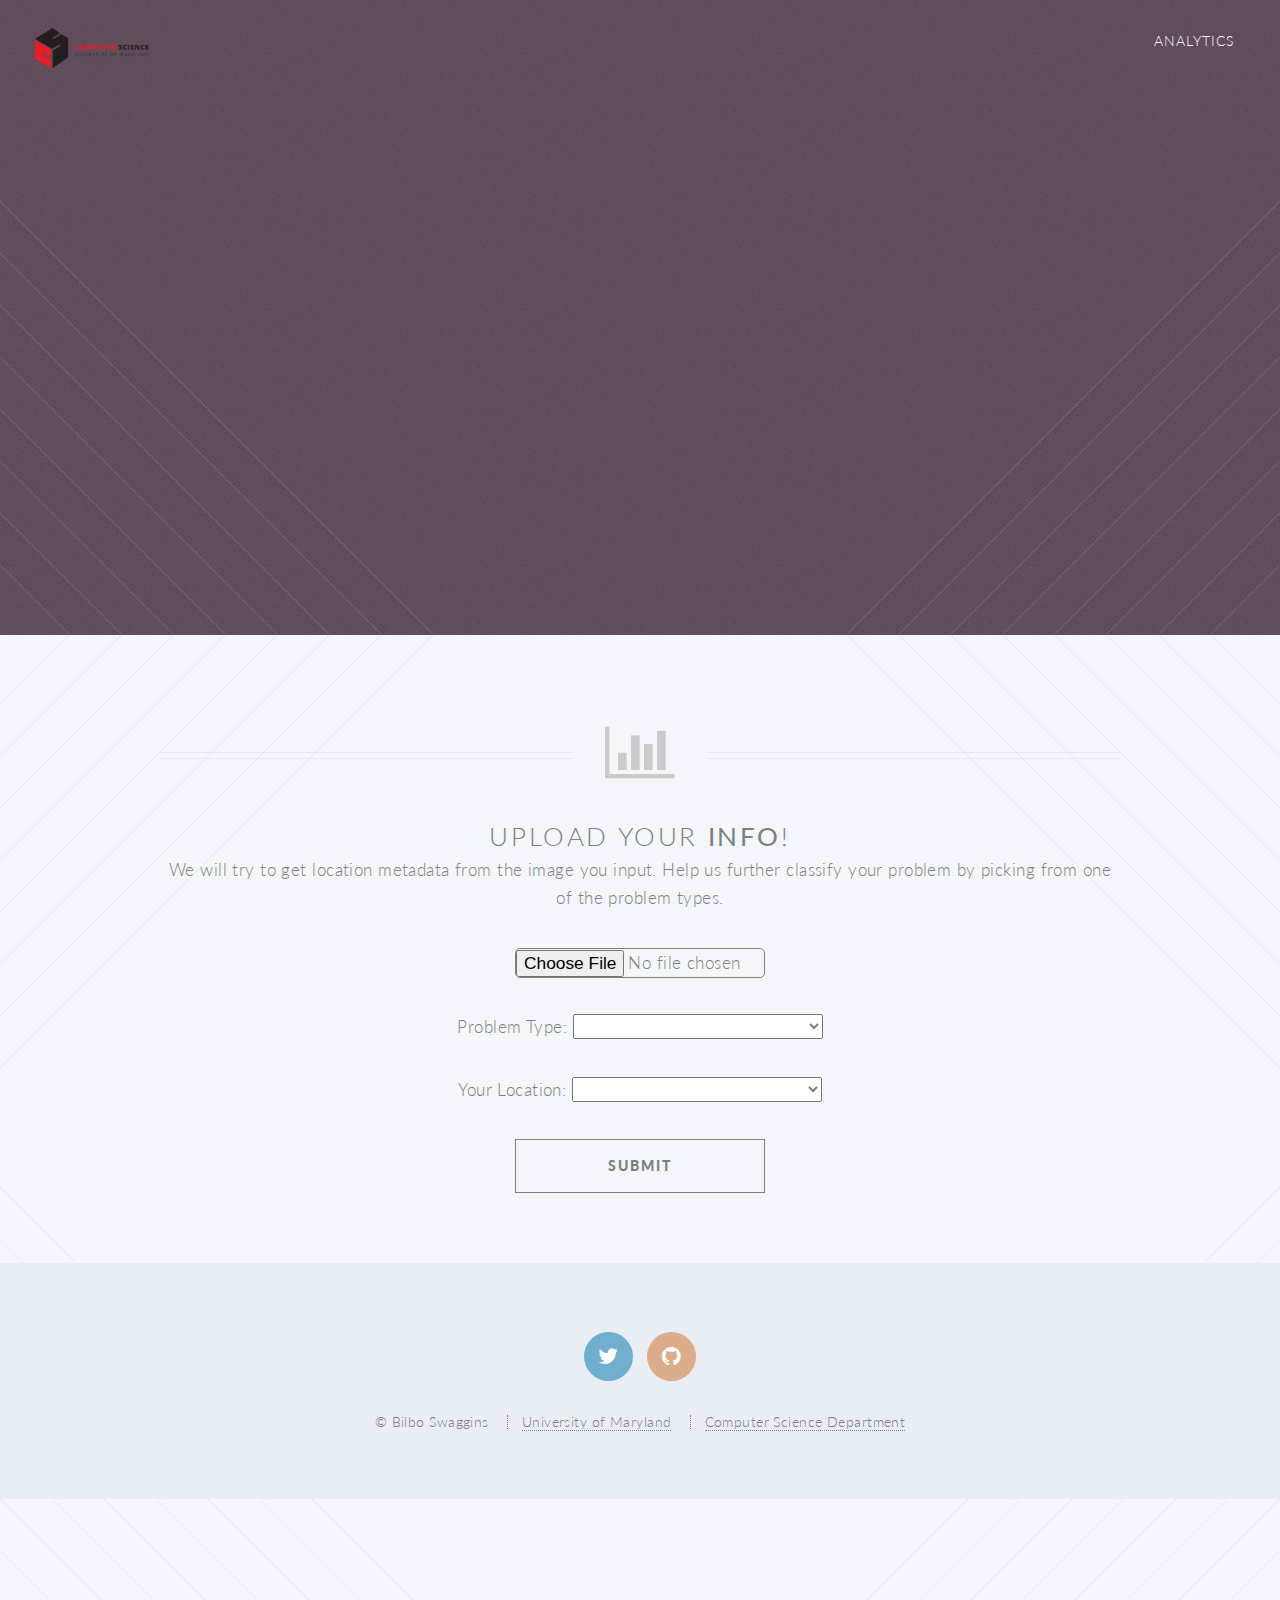
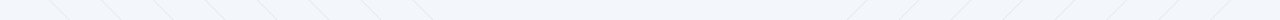
==== commit 4abe64f2: "Almost final website! Added analytics, data points mapping, and forms submission." ====
--- a/index.html
+++ b/index.html
@@ -48,12 +48,12 @@
 				-->
   <div class="inner">
     <header>
-      <h2>[project]</h2>
+      <h2>ShireWorks</h2>
     </header>
-    <p> Found a <strong>leaky faucet</strong>? <br />
-      Saw a <strong>flickering light</strong>? <br />
+    <p> People powered <span style="color:#BEFF91;"><strong>sustainable</strong></span> solutions
+      <hr>
+      Submit maintenance <br />problems for quicker fixes. 
       <br />
-      Speak up! <br />
     </p>
     <footer>
       <ul class="buttons vertical">
@@ -69,9 +69,9 @@
 <span class="icon fa-bar-chart-o"></span>
 <h2>Upload your <strong>info</strong>! <br />
 </h2>
-We will try to get location metadata from the image you input. Help us classify your problem by picking from one of the problem types. 
+We will try to get location metadata from the image you input. Help us further classify your problem by picking from one of the problem types. 
 <div id="form_container">
-<form id="problem_form_1" class="appnitro hidden" enctype="multipart/form-data" method="post" action="">
+<form id="problem_form_1" class="appnitro hidden" enctype="multipart/form-data" method="post" action="analytics.html">
   <input type="hidden" name="redirect" value="http://google.com" />
   <ul >
   <p></p>
@@ -151,9 +151,7 @@
     </li>
   </ul>
 </form>
-
 </header>
-
 
 <!-- Footer -->
 <footer id="footer">
@@ -167,5 +165,6 @@
     <li><a href="http://www.cs.umd.edu">Computer Science Department</a></li>
   </ul>
 </footer>
+
 </body>
 </html>--- a/css/style.css
+++ b/css/style.css
@@ -349,12 +349,12 @@
 					background: #e1b89b;
 				}
 
-			.icon.circle.fa-dribbble {
+			.icon.circle.fa-sustain {
 				background: #da83ae;
 				color: white;
 			}
 
-				.icon.circle.fa-dribbble:hover {
+				.icon.circle.fa-sustain:hover {
 					background: #df93b8;
 				}
 
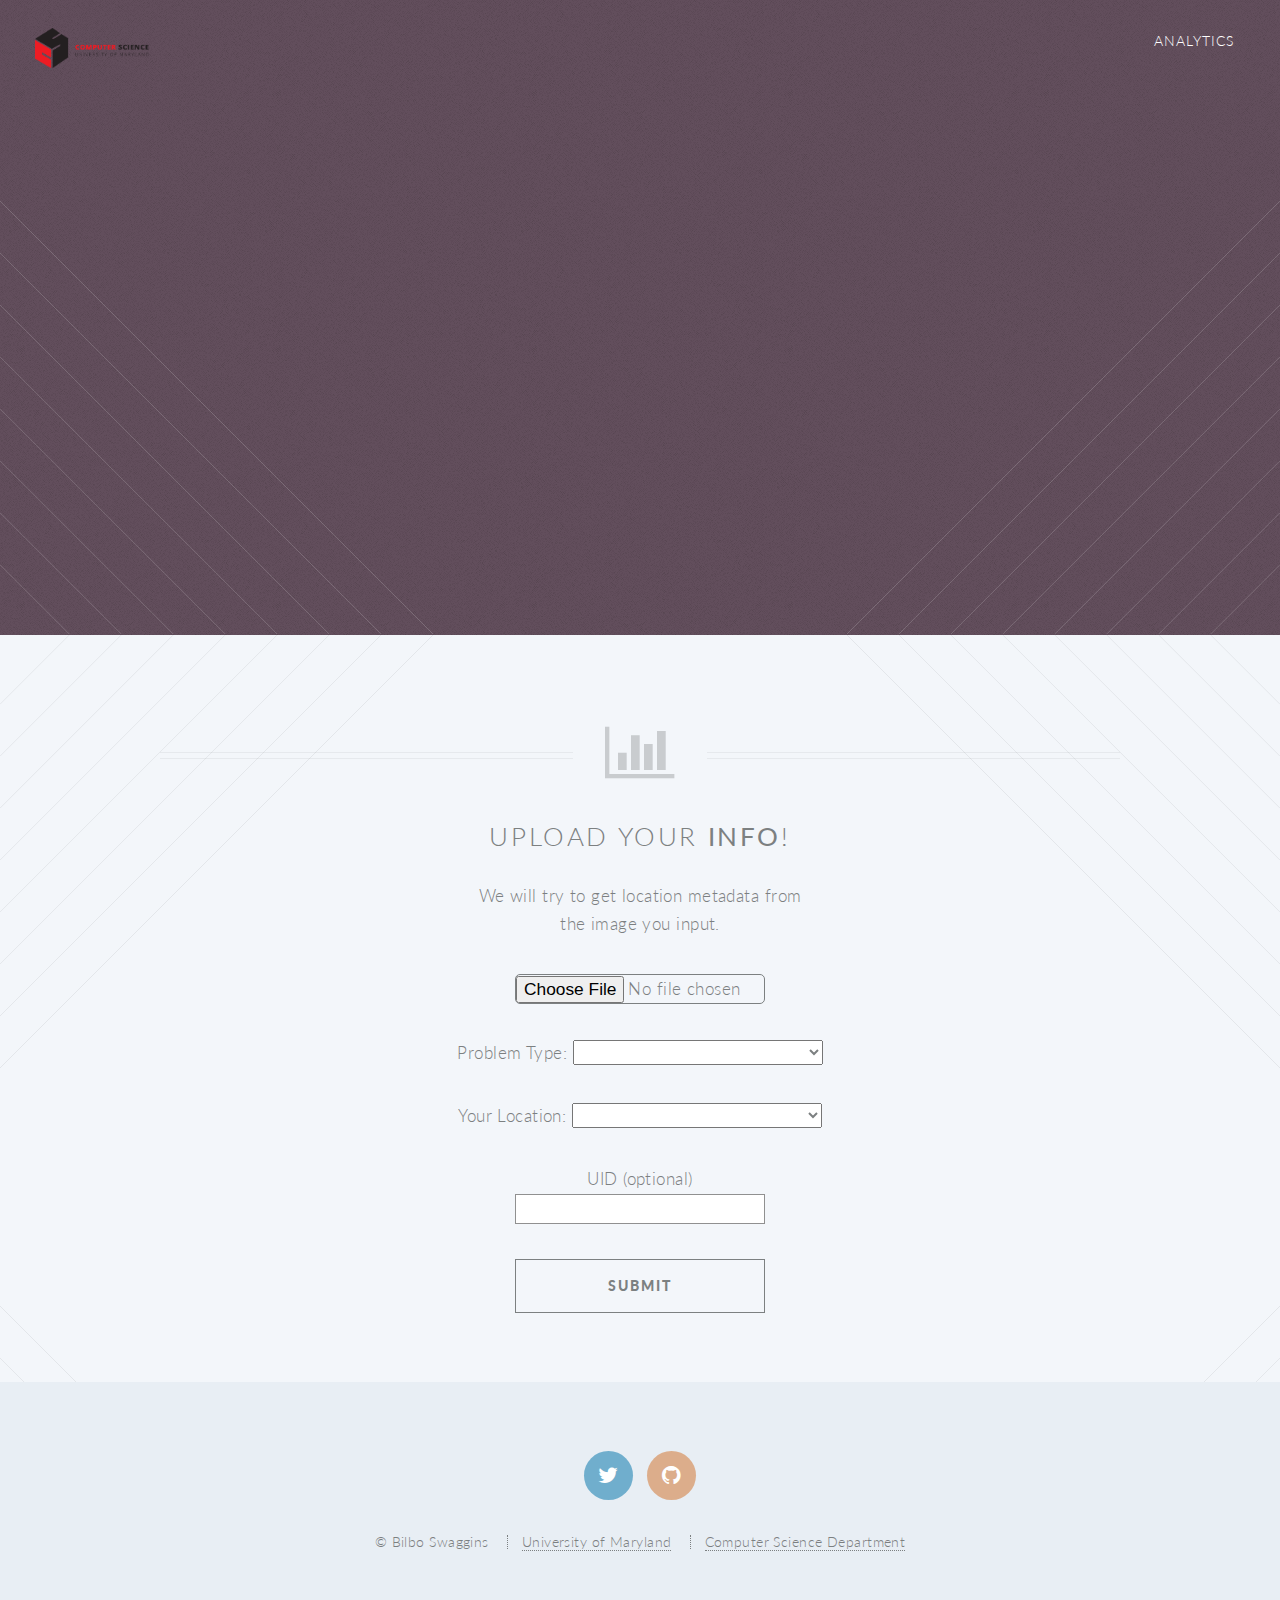
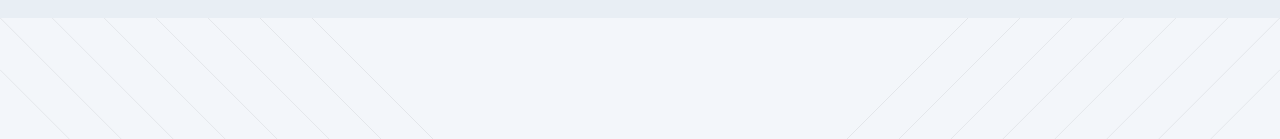
==== commit e13321a8: "Added UID input functionality." ====
--- a/index.html
+++ b/index.html
@@ -69,7 +69,7 @@
 <span class="icon fa-bar-chart-o"></span>
 <h2>Upload your <strong>info</strong>! <br />
 </h2>
-We will try to get location metadata from the image you input. Help us further classify your problem by picking from one of the problem types. 
+<p style="width: 350px; margin: 0 auto; text-align:center;">We will try to get location metadata from the image you input. </p>
 <div id="form_container">
 <form id="problem_form_1" class="appnitro hidden" enctype="multipart/form-data" method="post" action="analytics.html">
   <input type="hidden" name="redirect" value="http://google.com" />
@@ -140,10 +140,11 @@
         <option value="40" >Worchester Hall</option>
       </select>
     </li>
-    <!-- <li id="li_3">
-      <p>Notes</p>
-      <input id="notes" name="notes" class="element text medium" type="text" maxlength="255" value=""/>  
-    </li> -->
+    <p></p>
+     <li id="li_3">
+     <p></p>UID (optional)
+      <input id="uid" name="uid" class="element text medium" type="text" maxlength="200" value="" style="width:250px; height:30px; margin: 0 auto; text-align:center; background: white; border-width:1px; border-color:#909090;"/>  
+    </li> 
     <p></p>
     <li class="buttons">
       <input type="hidden" name="form_id" value="901503" />
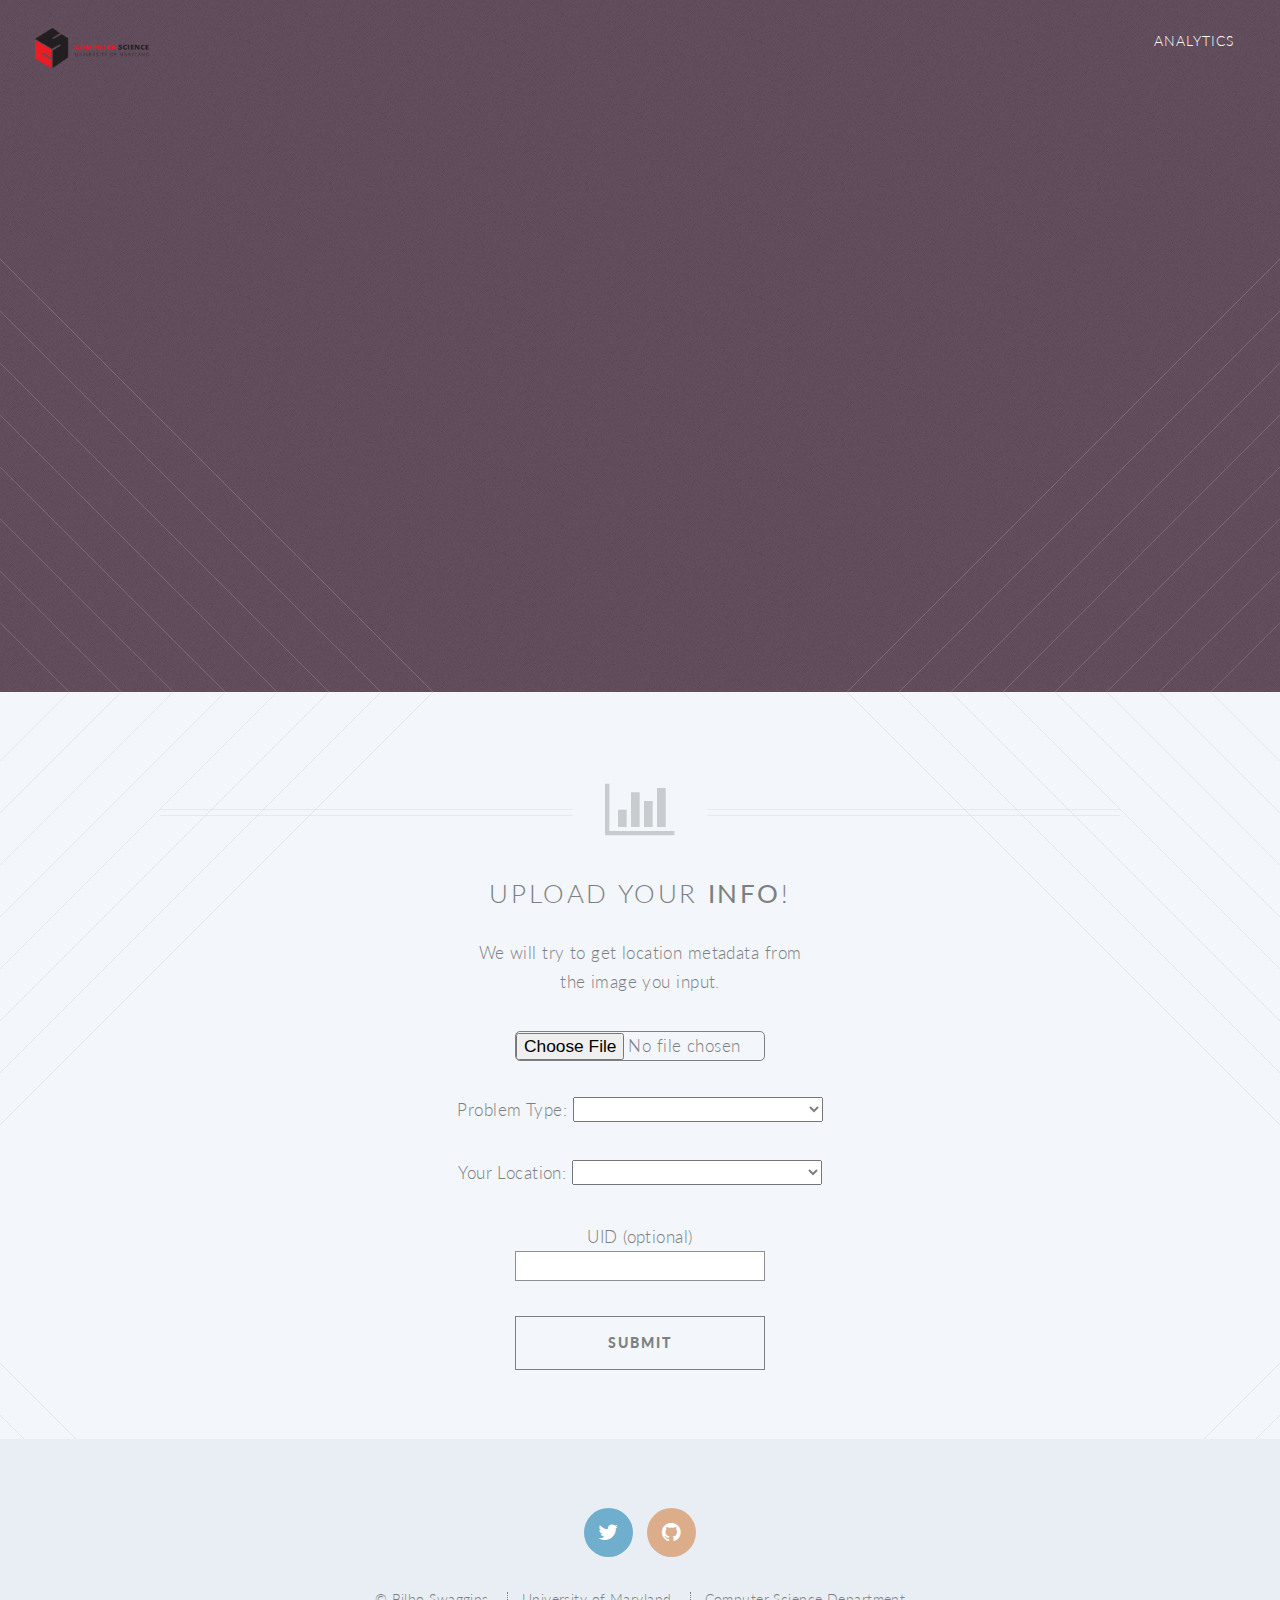
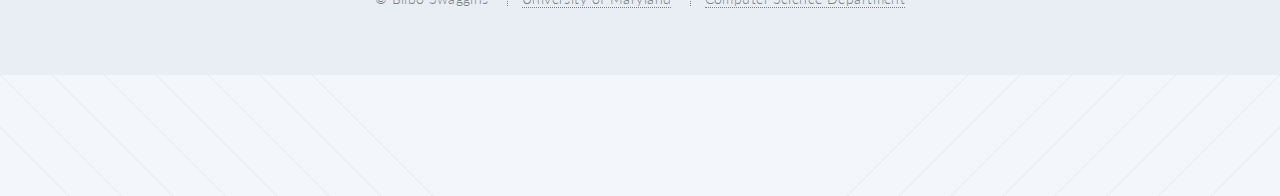
==== commit ce44619f: "Final Daemon Dash commit. Minor graphical changes." ====
--- a/index.html
+++ b/index.html
@@ -6,7 +6,9 @@
 -->
 <html>
 <head>
-<title>[Project]</title>
+<title>Shireworks</title>
+<link rel="shortcut icon" href="favicon.ico" type="image/x-icon">
+<link rel="icon" href="favicon.ico" type="image/x-icon">
 <meta http-equiv="content-type" content="text/html; charset=utf-8" />
 <meta name="description" content="" />
 <meta name="keywords" content="" />
@@ -47,8 +49,10 @@
 					appropriate (<br />).
 				-->
   <div class="inner">
+<p style="font-size:13px;">Bilbo Swaggins Presents</p>
+<br />
     <header>
-      <h2>ShireWorks</h2>
+      <h2><span style="color:#BEFF91;">Shire</span>Works</h2>
     </header>
     <p> People powered <span style="color:#BEFF91;"><strong>sustainable</strong></span> solutions
       <hr>
